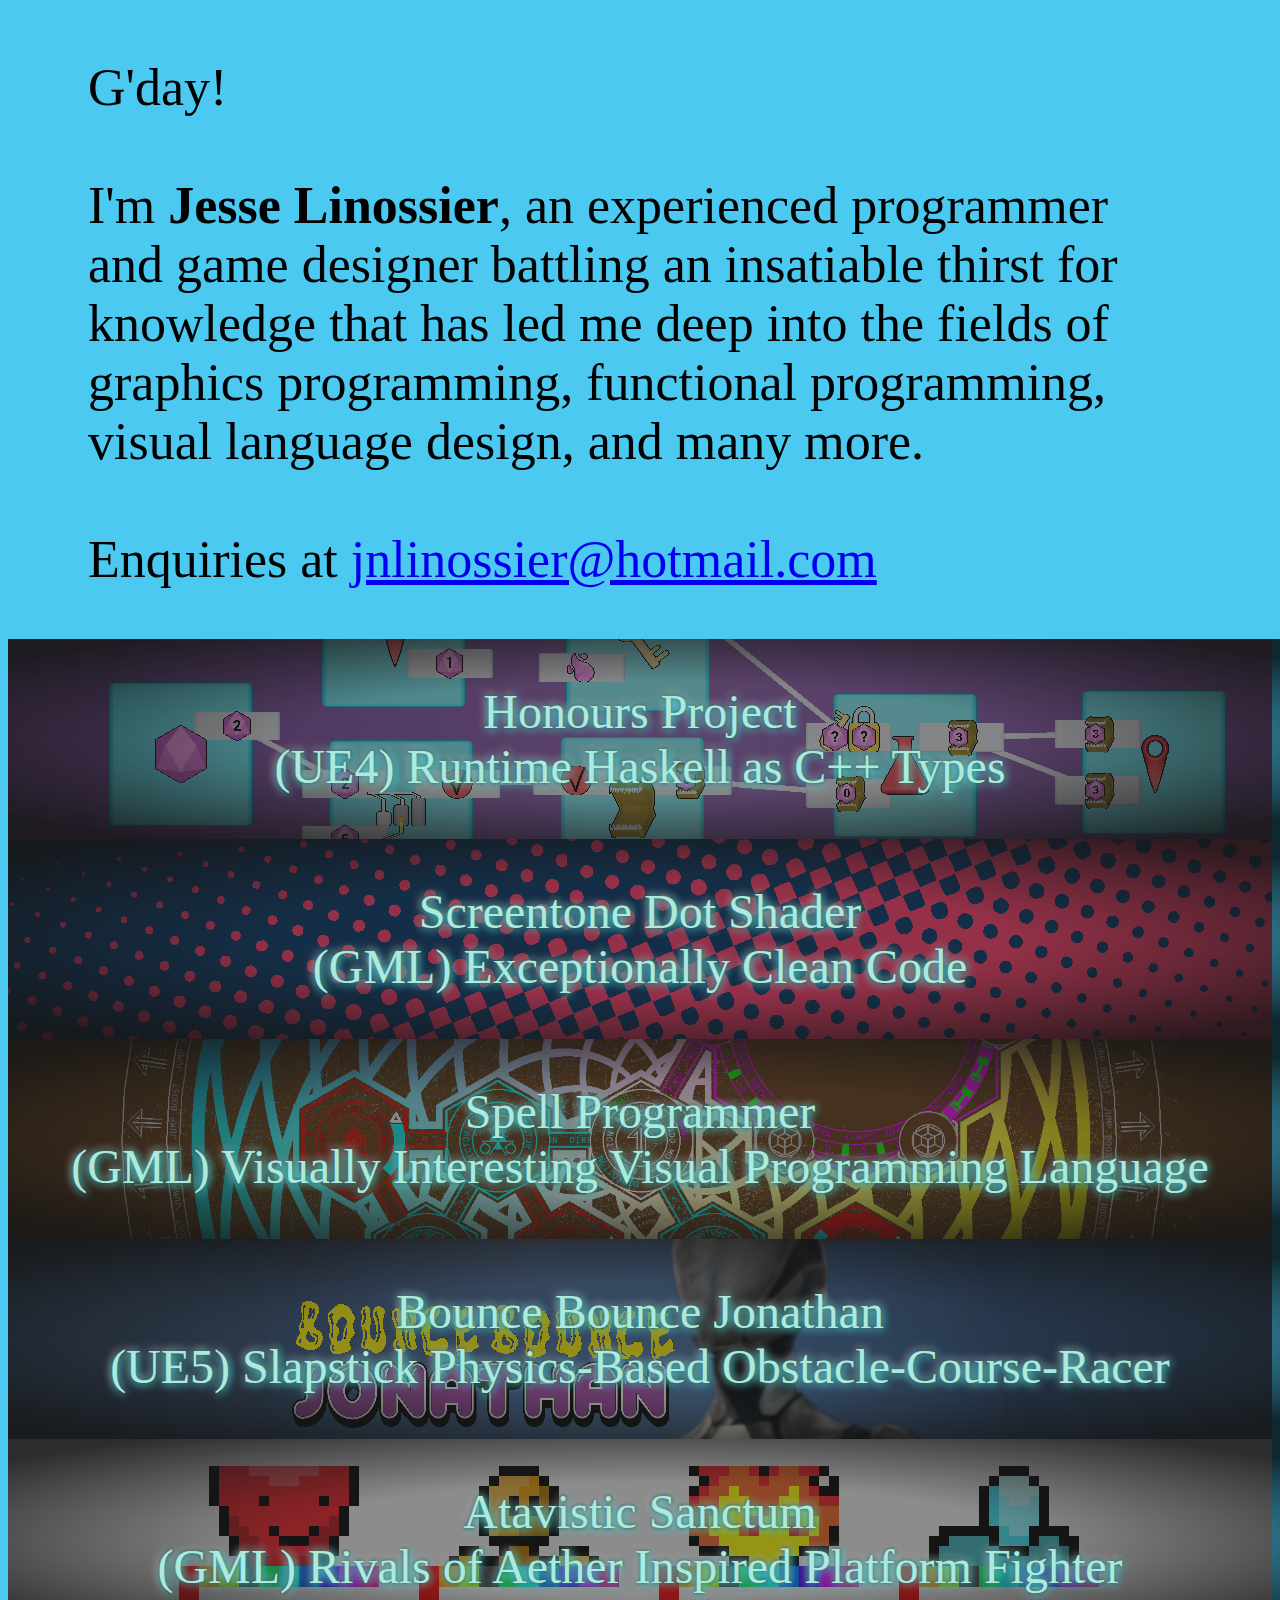
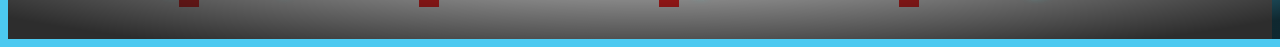
==== index.html @ 7229cfa0 "Added more Banners" ====
<head>
  <script defer="true" src="index.js"></script>
  <link rel="stylesheet" href="index.css">
</head>

<body>
  <header class="aboutme">
    <div>
      G'day!
      <br><br>
      I'm <strong>Jesse Linossier</strong>, an experienced programmer and game designer battling an insatiable thirst for knowledge that has led me deep into the fields of graphics programming, functional programming, visual language design, and many more.
      <br><br>
      Enquiries at <a href="mailto:jnlinossier@hotmail.com">jnlinossier@hotmail.com</a>
    </div>
  </header>


  <!-- Honours Project Embed-->
  <div class="project">
    <!-- Teaser Banner -->
    <div class="teaser">
      <img src="images/teasers/funcgame_200px.png">
      <div class="title">
        Honours Project
        <br>
        (UE4) Runtime Haskell as C++ Types
      </div>
    </div>
    <!-- Hit Tester -->
    <a href="#" class="fill-div"></a>
    <!-- activated Iframe -->
    <iframe frameborder="0" src="about:blank" data-src="https://itch.io/embed-upload/8851983?color=333333" allowfullscreen="false" width="1200" height="700">
      <a href="https://bladedtaco.itch.io/honours-project">Play Honours Project on itch.io</a>
    </iframe>
  </div>

  <!-- Dots Shader Embed-->
  <div class="project">
    <!-- Teaser Banner -->
    <div class="teaser">
      <img src="images/teasers/dots_200px.png">
      <div class="title">
        Screentone Dot Shader
        <br>
        (GML) Exceptionally Clean Code
      </div>
    </div>
    <!-- Hit Tester -->
    <a href="#" class="fill-div"></a>
    <!-- activated Iframe -->
    <iframe frameborder="0" src="about:blank" data-src="https://itch.io/embed-upload/9131368?color=333333" allowfullscreen="false" width="1200" height="720">
      <a href="https://bladedtaco.itch.io/screentone-dot-shader">Play Screentone Dot Shader on itch.io</a>
    </iframe>
  </div>

  <!-- Spell Programmer Embed-->
  <div class="project">
    <!-- Teaser Banner -->
    <div class="teaser">
      <img src="images/teasers/spell_200px.png">
      <div class="title">
        Spell Programmer
        <br>
        (GML) Visually Interesting Visual Programming Language
      </div>
    </div>
    <!-- Hit Tester -->
    <a href="#" class="fill-div"></a>
    <!-- activated Iframe -->
    <iframe frameborder="0" src="about:blank" data-src="https://itch.io/embed-upload/9131388?color=333333" allowfullscreen="" width="1200" height="720">
      <a href="https://bladedtaco.itch.io/spell-programmer-demo">Play Spell Programmer demo on itch.io</a>
    </iframe>
  </div>

  <!-- Bounce Bounce Jonathan -->
  <div class="project">
    <!-- Teaser Banner -->
    <div class="teaser">
      <img src="images/teasers/jonathan_200px.png">
      <div class="title">
        Bounce Bounce Jonathan
        <br>
        (UE5) Slapstick Physics-Based Obstacle-Course-Racer
      </div>
    </div>
    <!-- Hit Tester -->
    <a href="#" class="fill-div"></a>
    <!-- activated Iframe -->
    <iframe frameborder="0"s data-src="https://itch.io/embed/2350109" width="552" height="167"><a href="https://joelatta.itch.io/bounce-bounce-jonathan">Bounce Bounce Jonathan by joelatta, bladedTaco, Lukalio</a></iframe>
  </div>
  

  <!-- Atavistic Sanctum -->
  <div class="project">
    <!-- Teaser Banner -->
    <div class="teaser">
      <img src="images/teasers/sanctum_200px.png">
      <div class="title">
        Atavistic Sanctum
        <br>
        (GML) Rivals of Aether Inspired Platform Fighter
      </div>
    </div>
    <!-- Hit Tester -->
    <a href="#" class="fill-div"></a>

    <!-- Atavistic Sanctum Videos -->
    <video src="videos/Training.mov" controls="controls" style="max-width: 730px;"></video>
    <video src="videos/Hitbox Creator.mov" controls="controls" style="max-width: 730px;"></video>
    <video src="videos/Palette Swapping.mov" controls="controls" style="max-width: 730px;"></video>
    <video src="videos/Replays.mov" controls="controls" style="max-width: 730px;"></video>

    <!-- Atavistic Sanctum Gifs -->
    <img src="images/Baloony Idle.gif">
    <img src="images/Ethereal Spirit Idle.gif">
    <img src="images/Machination Idle.gif">
    <img src="images/Geos Idle.gif">
    
    <!-- Atavistic Sanctum Levels -->
    <img src="images/Waterfall.gif">
    <img src="images/Training Grounds.png">
    <img src="images/Outer Sanctum.png">
  
  </div>

</body>
---- index.css ----
body {
    background-color: #4cc9f0
}

strong {
    display: inline-block;
}

.aboutme {
    padding: 50px 80px;
    font-size: 52px;
    display: flex;
    flex-direction: column;
    justify-content: space-around;
}

/* Make project divs hit testable */
a.fill-div {
    display: block;
    height: 100%;
    width: 100%;
    text-decoration: none;
}
.project.shown a.fill-div {
    height: 0%;
    width: 0%;
}


/* Project Divs */
.project {
    float: none;
    width: 100%;
    border: 0px;
    padding: 0%;
    background-color: lightblue;
    transition: 
        max-height 0.5s ease-in-out, 
        background-color 0.5s ease-in-out;
}

.project:not(.shown) {
    overflow: hidden;
    max-height: 200px;


}
.project.shown {
    overflow: visible;
    max-height: 4000px;
    height: 100%;
    background-color: aqua;

}

.teaser::before {
    position: absolute;
    content: '';
    background-image: radial-gradient(rgba(255, 255, 255, 0) 40%, rgb(0, 0, 0, 0.8) 90%);
    height: 200px;
    width: 100%;
    pointer-events: none;
    z-index: 10;
}


.title {
    position: relative;
    display: flex;
    font-size: 48px;
    color: rgba(173, 233, 221);

    text-shadow:
        1px 1px 10px cyan, 
        -1px -1px 10px lightcoral, 
        0px 0px 4px black;

    top: -200px;
    height: 200px;
    width: 100%;
    pointer-events: none;
    z-index: 20;

    text-align: center;
    justify-content: center;
    align-items: center;

    background-color: rgba(41, 41, 41, 0.5);
}

.teaser {
    display:block;
    height: 200px;
    opacity: 1;  
    pointer-events: none;
}

.teaser img {
    margin-left: 50%;
    transform: translateX(-50%);
    pointer-events: none;
}

.project.shown .teaser {
    opacity: 0;
    height: 0%;
    position: absolute;
}


.project:has(+ .project.shown) {
    background-color: red;
}
.project.shown + .project {
    background-color: red;
}
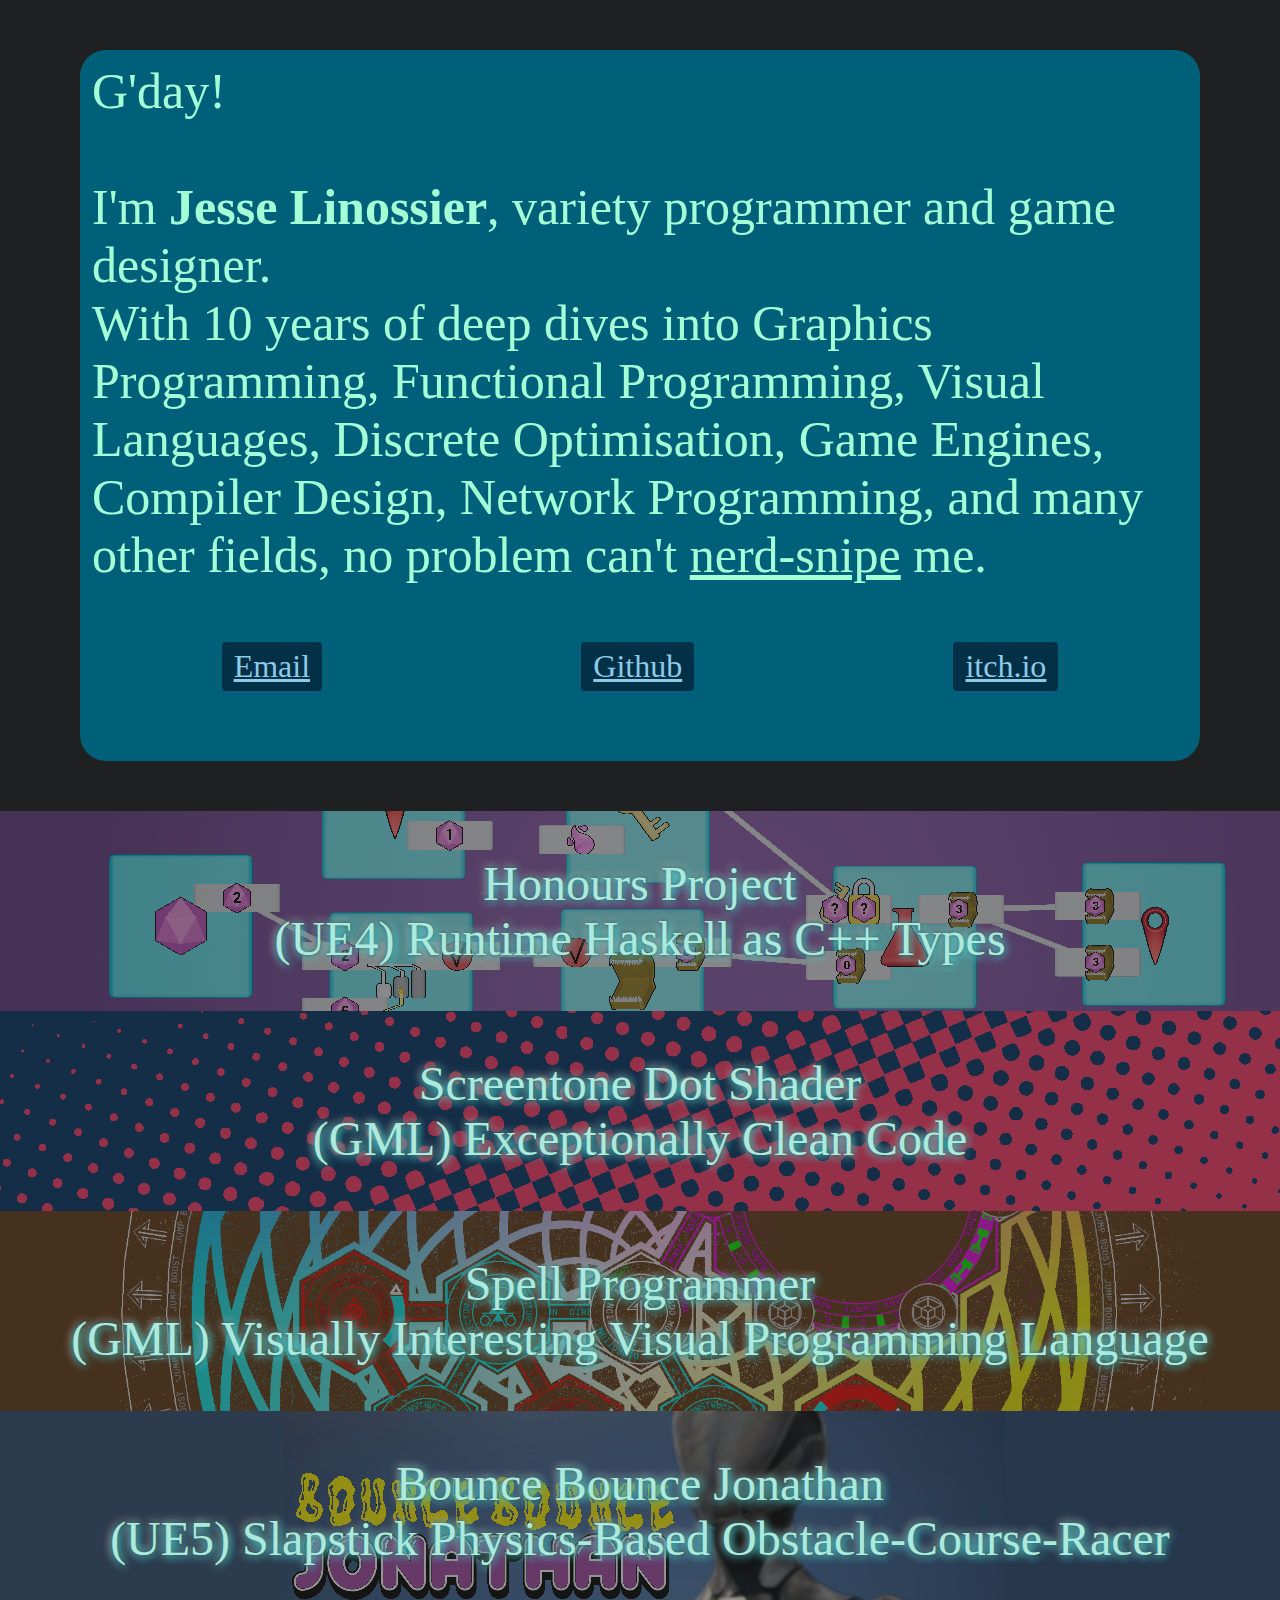
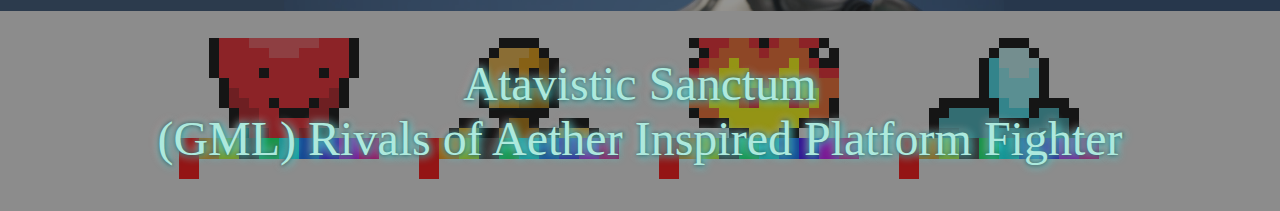
==== commit 9772a5cf: "About Me Header created" ====
--- a/index.html
+++ b/index.html
@@ -4,13 +4,35 @@
 </head>
 
 <body>
+  <!-- Header About Me Section -->
   <header class="aboutme">
     <div>
       G'day!
       <br><br>
-      I'm <strong>Jesse Linossier</strong>, an experienced programmer and game designer battling an insatiable thirst for knowledge that has led me deep into the fields of graphics programming, functional programming, visual language design, and many more.
-      <br><br>
-      Enquiries at <a href="mailto:jnlinossier@hotmail.com">jnlinossier@hotmail.com</a>
+      I'm <strong>Jesse Linossier</strong>, variety programmer and game designer.
+      <br>With 10 years of deep dives into Graphics Programming, Functional Programming, Visual Languages, Discrete Optimisation, Game Engines, Compiler Design, Network Programming, and many other fields, no problem can't
+      <div class="link inline">
+        <a href="https://xkcd.com/356/">nerd-snipe</a>
+        <span><a href="https://xkcd.com/356/">https://xkcd.com/356/</a></span>
+      </div> me.
+      <br>
+      <br>
+
+      <div class="links">
+        <div class="link block">
+          <a href="mailto:jnlinossier@hotmail.com">Email</a>
+          <a href="mailto:jnlinossier@hotmail.com">mailto:jnlinossier@hotmail.com</a>
+        </div>
+        <div class="link block">
+          <a href="https://github.com/BladedTaco">Github</a>
+          <a href="https://github.com/BladedTaco">https://github.com/BladedTaco</a>
+        </div>
+        <div class="link block">
+          <a href="https://bladedtaco.itch.io/">itch.io</a>
+          <a href="https://bladedtaco.itch.io/">https://bladedtaco.itch.io/</a>
+        </div>
+      </div>
+      <br>
     </div>
   </header>
 
--- a/index.css
+++ b/index.css
@@ -1,17 +1,181 @@
+html {
+    --scrollbarBG:rgb(38, 41, 42);
+    --thumbBG: rgb(75, 80, 83);
+}
+body::-webkit-scrollbar {
+    width: 11px;    
+}
 body {
-    background-color: #4cc9f0
-}
-
+    scrollbar-width: thin;
+    scrollbar-color: var(--thumbBG) var(--scrollbarBG);
+}
+body::-webkit-scrollbar-track {
+    background: var(--scrollbarBG);
+}
+body::-webkit-scrollbar-thumb {
+    background-color: var(--thumbBG) ;
+    border-radius: 6px;
+    border: 3px solid var(--scrollbarBG);
+}
+
+
+body {
+    background-color: rgb(30, 32, 33);
+    margin: 0px;
+    scrollbar-color: rgb(75, 80, 83) rgb(38, 41, 42);
+    scrollbar-width: thin;
+}
+
+/* About Me Section */
 strong {
     display: inline-block;
 }
 
 .aboutme {
     padding: 50px 80px;
-    font-size: 52px;
+    font-size: 50px;
     display: flex;
     flex-direction: column;
     justify-content: space-around;
+    color: #a5ffd6;
+}
+
+.aboutme div {
+    background-color: #00607a;
+    padding: 12px;
+    border-radius: 26px;
+}
+
+.aboutme div * {
+    padding: 0px;
+}
+
+/* About Me Links */
+.links {
+    font-size: 32px;
+    display: flex;
+    justify-content: space-around;
+}
+
+.block {
+    
+    position: relative;
+    display: flex;
+    flex-direction: column;
+    margin: 0px 2em;
+}
+
+.block *:nth-child(1) {
+
+    z-index: 40;
+    background-color: #023047;
+    border-radius: 4px;
+    padding: 6px 12px;
+}
+
+.link {
+    text-align: center;
+}
+
+.link a {
+    color: #8ecae6;
+}
+
+.link a:hover {
+    color: aliceblue;
+}
+
+.link a+* {
+    flex-basis: 0px;
+    display:inline;
+    text-align: center;
+    position:absolute;
+    justify-content: center;
+    
+    margin-left: 50%;
+    transform: translateX(-50%);
+    top: 0px;
+    opacity: 0;
+    transition:
+        top 0.5s ease-in-out,
+        opacity 0.5s ease-in-out;
+    pointer-events: none;
+    /* color: #023047; */
+}
+
+.link:hover a+* {
+    flex-basis: 0px;
+    text-align: center;
+    position:absolute;
+    top:100%;
+    justify-content: center;
+    margin-left: 50%;
+    transform: translateX(-50%);
+    opacity: 1;
+    transition: 
+        top 0.5s ease-in-out,
+        opacity 0.5s ease-in-out;
+    pointer-events:fill;
+}
+
+.link.inline{
+    display: inline-flex;
+    vertical-align: top;
+}
+
+.link.inline * {
+    z-index: 40;
+    color:inherit;
+    vertical-align: top;
+    text-align: center;
+}
+
+.link.inline a+* {
+    z-index: 10;
+    display: inline-block;
+    position: relative;
+    overflow: visible;
+    
+    left: -50%;    
+    vertical-align: top;
+    margin: 0px;
+    margin-left: -100%;
+    margin-right: -100%;
+    text-align: center;
+    justify-content: center;
+    transform: translateX(-50%);
+}
+
+.link.inline:hover a+* {
+    flex-basis: 0px;
+}
+
+.link.inline a+* a {
+    display: block;
+    position: absolute;
+    flex-basis: 0px;
+    margin: 0px;
+    top: 0%;
+    transition: 
+        top 0.5s ease-in-out;
+    /* left: -50%; */
+    justify-content: center;
+    text-align: center;
+}
+
+.link.inline:hover a+* a {
+    display: relative;
+    position: absolute;
+    flex-basis: 0px;
+    transition: 
+        top 0.5s ease-in-out;
+    margin: 0px;
+    top: 100%;
+    width: 100%;
+    height: 100%;
+    justify-content: center;
+    align-self: center;
+    padding: 0px;
 }
 
 /* Make project divs hit testable */
@@ -46,21 +210,53 @@
 
 }
 .project.shown {
-    overflow: visible;
+    overflow-y: visible;
     max-height: 4000px;
     height: 100%;
-    background-color: aqua;
-
-}
+    /* background-color: aqua; */
+
+}
+
+@property --gradient-inner {
+    syntax: '<percentage>';
+    initial-value: 40%;
+    inherits: false;
+}
+@property --gradient-outer {
+    syntax: '<percentage>';
+    initial-value: 40%;
+    inherits: false;
+}
+
 
 .teaser::before {
+    --gradient-inner: 40%;
+    --gradient-outer: 90%;
+
+    overflow: hidden;
     position: absolute;
     content: '';
-    background-image: radial-gradient(rgba(255, 255, 255, 0) 40%, rgb(0, 0, 0, 0.8) 90%);
+    background-image: radial-gradient(
+        rgba(255, 255, 255, 0) var(--gradient-inner), 
+        rgb(0, 0, 0, 0.8) var(--gradient-outer)
+    );
     height: 200px;
-    width: 100%;
-    pointer-events: none;
+    /* width: 100%; */
+    /* pointer-events: none; */
+    pointer-events: visible;
     z-index: 10;
+
+    transition: 
+        --gradient-inner 0.5s ease-in-out,
+        --gradient-outer 0.5s ease-in-out;
+}
+
+.teaser:hover::before{
+    --gradient-inner: 100%;
+    --gradient-outer: 120%;
+    transition: 
+        --gradient-inner 0.5s ease-in-out,
+        --gradient-outer 0.5s ease-in-out;
 }
 
 
@@ -104,13 +300,15 @@
 .project.shown .teaser {
     opacity: 0;
     height: 0%;
+    width: 0%;
     position: absolute;
-}
-
-
+    overflow: hidden;
+}
+
+/* 
 .project:has(+ .project.shown) {
     background-color: red;
 }
 .project.shown + .project {
     background-color: red;
-}+} */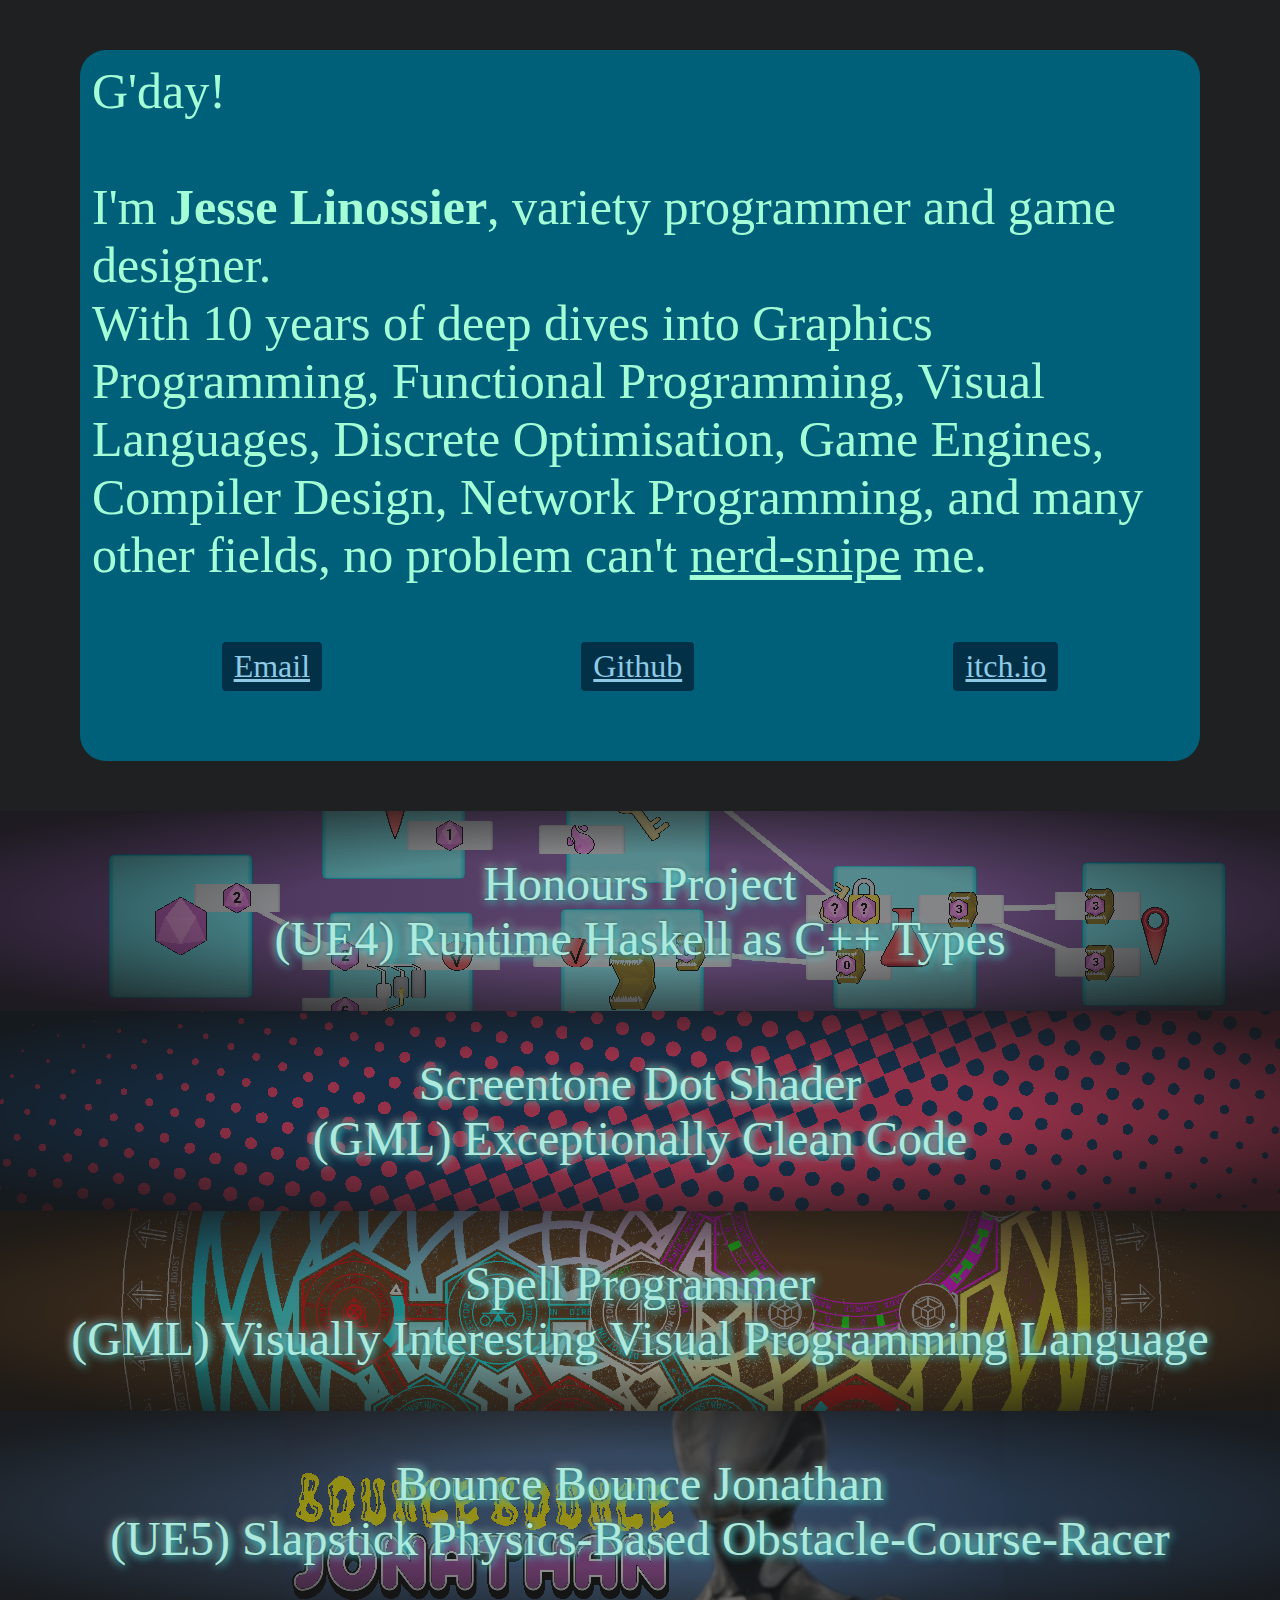
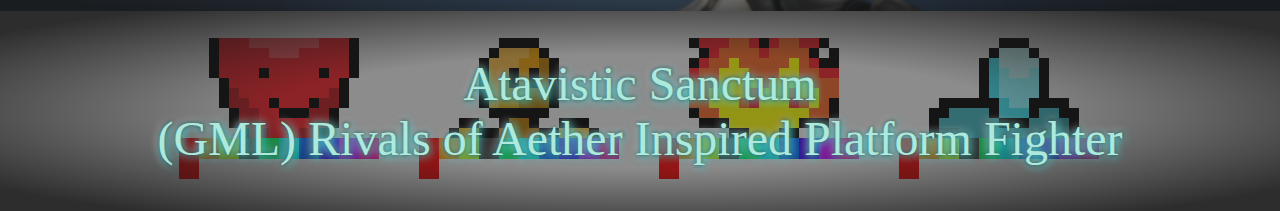
==== commit b246ca8d: "Added section background colours" ====
--- a/index.html
+++ b/index.html
@@ -38,7 +38,7 @@
 
 
   <!-- Honours Project Embed-->
-  <div class="project">
+  <div class="project" style="--bg-color: rgb(100,59,132)">
     <!-- Teaser Banner -->
     <div class="teaser">
       <img src="images/teasers/funcgame_200px.png">
@@ -57,7 +57,7 @@
   </div>
 
   <!-- Dots Shader Embed-->
-  <div class="project">
+  <div class="project" style="--bg-color: rgb(1,51,100)">
     <!-- Teaser Banner -->
     <div class="teaser">
       <img src="images/teasers/dots_200px.png">
@@ -76,7 +76,7 @@
   </div>
 
   <!-- Spell Programmer Embed-->
-  <div class="project">
+  <div class="project" style="--bg-color: rgb(96,57,18)">
     <!-- Teaser Banner -->
     <div class="teaser">
       <img src="images/teasers/spell_200px.png">
@@ -95,7 +95,7 @@
   </div>
 
   <!-- Bounce Bounce Jonathan -->
-  <div class="project">
+  <div class="project" style="--bg-color: rgb(47,76,112)">
     <!-- Teaser Banner -->
     <div class="teaser">
       <img src="images/teasers/jonathan_200px.png">
@@ -113,7 +113,7 @@
   
 
   <!-- Atavistic Sanctum -->
-  <div class="project">
+  <div class="project" style="--bg-color: rgb(208,208,208)">
     <!-- Teaser Banner -->
     <div class="teaser">
       <img src="images/teasers/sanctum_200px.png">
--- a/index.css
+++ b/index.css
@@ -197,10 +197,12 @@
     width: 100%;
     border: 0px;
     padding: 0%;
-    background-color: lightblue;
+    /* background-color: lightblue; */
     transition: 
         max-height 0.5s ease-in-out, 
         background-color 0.5s ease-in-out;
+        
+    background-color: var(--bg-color);
 }
 
 .project:not(.shown) {
@@ -213,8 +215,6 @@
     overflow-y: visible;
     max-height: 4000px;
     height: 100%;
-    /* background-color: aqua; */
-
 }
 
 @property --gradient-inner {
@@ -241,7 +241,7 @@
         rgb(0, 0, 0, 0.8) var(--gradient-outer)
     );
     height: 200px;
-    /* width: 100%; */
+    width: 100%;
     /* pointer-events: none; */
     pointer-events: visible;
     z-index: 10;
@@ -287,6 +287,7 @@
 .teaser {
     display:block;
     height: 200px;
+    width: 100%;
     opacity: 1;  
     pointer-events: none;
 }
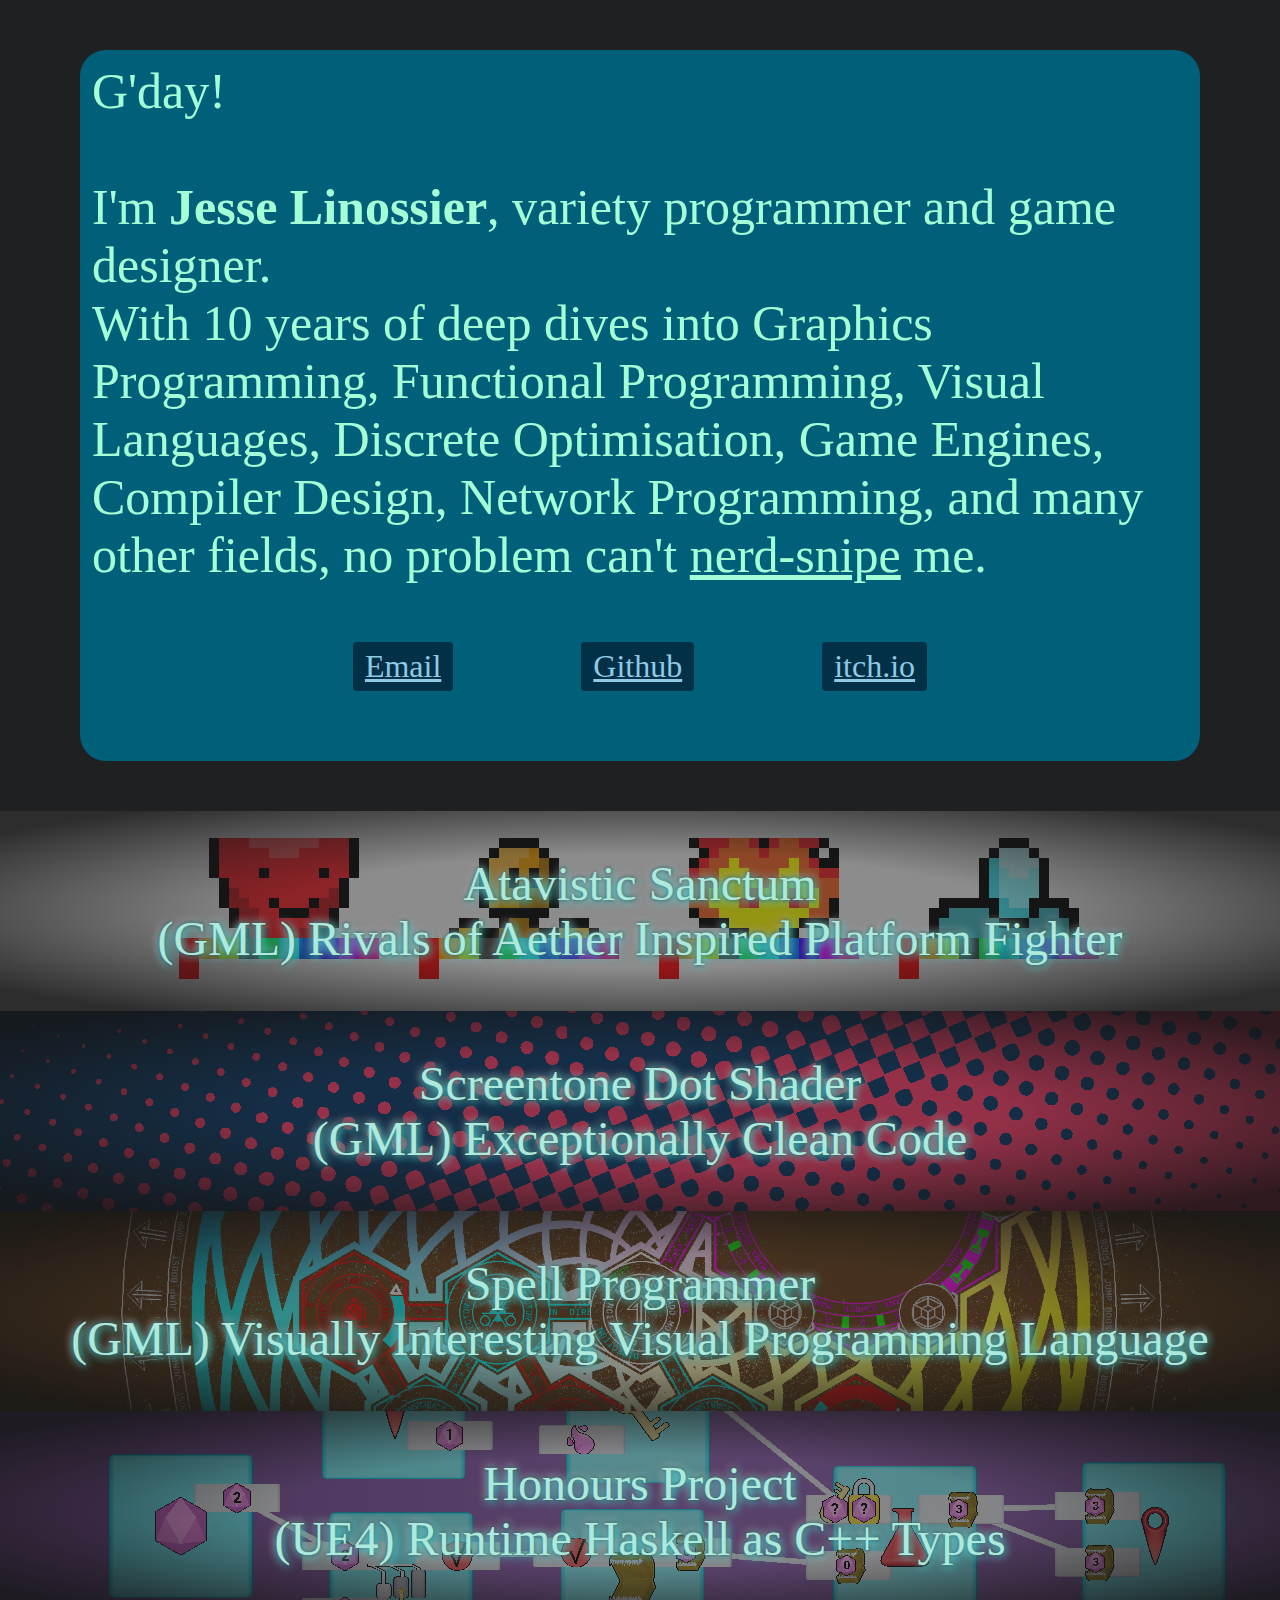
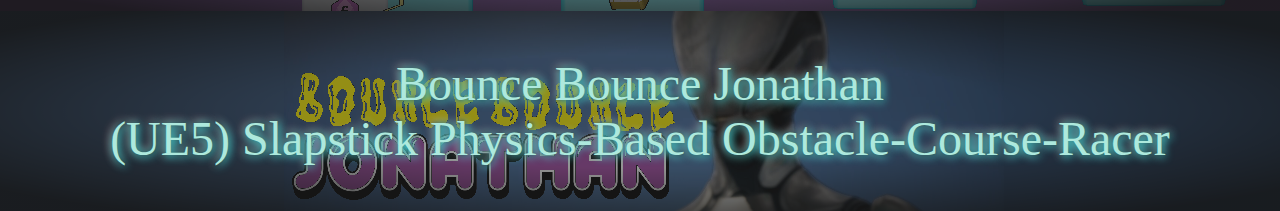
==== commit a9fd0b4b: "Added Dots Screentone text" ====
--- a/index.html
+++ b/index.html
@@ -36,82 +36,6 @@
     </div>
   </header>
 
-
-  <!-- Honours Project Embed-->
-  <div class="project" style="--bg-color: rgb(100,59,132)">
-    <!-- Teaser Banner -->
-    <div class="teaser">
-      <img src="images/teasers/funcgame_200px.png">
-      <div class="title">
-        Honours Project
-        <br>
-        (UE4) Runtime Haskell as C++ Types
-      </div>
-    </div>
-    <!-- Hit Tester -->
-    <a href="#" class="fill-div"></a>
-    <!-- activated Iframe -->
-    <iframe frameborder="0" src="about:blank" data-src="https://itch.io/embed-upload/8851983?color=333333" allowfullscreen="false" width="1200" height="700">
-      <a href="https://bladedtaco.itch.io/honours-project">Play Honours Project on itch.io</a>
-    </iframe>
-  </div>
-
-  <!-- Dots Shader Embed-->
-  <div class="project" style="--bg-color: rgb(1,51,100)">
-    <!-- Teaser Banner -->
-    <div class="teaser">
-      <img src="images/teasers/dots_200px.png">
-      <div class="title">
-        Screentone Dot Shader
-        <br>
-        (GML) Exceptionally Clean Code
-      </div>
-    </div>
-    <!-- Hit Tester -->
-    <a href="#" class="fill-div"></a>
-    <!-- activated Iframe -->
-    <iframe frameborder="0" src="about:blank" data-src="https://itch.io/embed-upload/9131368?color=333333" allowfullscreen="false" width="1200" height="720">
-      <a href="https://bladedtaco.itch.io/screentone-dot-shader">Play Screentone Dot Shader on itch.io</a>
-    </iframe>
-  </div>
-
-  <!-- Spell Programmer Embed-->
-  <div class="project" style="--bg-color: rgb(96,57,18)">
-    <!-- Teaser Banner -->
-    <div class="teaser">
-      <img src="images/teasers/spell_200px.png">
-      <div class="title">
-        Spell Programmer
-        <br>
-        (GML) Visually Interesting Visual Programming Language
-      </div>
-    </div>
-    <!-- Hit Tester -->
-    <a href="#" class="fill-div"></a>
-    <!-- activated Iframe -->
-    <iframe frameborder="0" src="about:blank" data-src="https://itch.io/embed-upload/9131388?color=333333" allowfullscreen="" width="1200" height="720">
-      <a href="https://bladedtaco.itch.io/spell-programmer-demo">Play Spell Programmer demo on itch.io</a>
-    </iframe>
-  </div>
-
-  <!-- Bounce Bounce Jonathan -->
-  <div class="project" style="--bg-color: rgb(47,76,112)">
-    <!-- Teaser Banner -->
-    <div class="teaser">
-      <img src="images/teasers/jonathan_200px.png">
-      <div class="title">
-        Bounce Bounce Jonathan
-        <br>
-        (UE5) Slapstick Physics-Based Obstacle-Course-Racer
-      </div>
-    </div>
-    <!-- Hit Tester -->
-    <a href="#" class="fill-div"></a>
-    <!-- activated Iframe -->
-    <iframe frameborder="0"s data-src="https://itch.io/embed/2350109" width="552" height="167"><a href="https://joelatta.itch.io/bounce-bounce-jonathan">Bounce Bounce Jonathan by joelatta, bladedTaco, Lukalio</a></iframe>
-  </div>
-  
-
   <!-- Atavistic Sanctum -->
   <div class="project" style="--bg-color: rgb(208,208,208)">
     <!-- Teaser Banner -->
@@ -145,4 +69,109 @@
   
   </div>
 
+  <!-- Dots Shader Embed-->
+  <div class="project" style="--bg-color: rgb(1,51,100)">
+    <!-- Teaser Banner -->
+    <div class="teaser">
+      <img src="images/teasers/dots_200px.png">
+      <div class="title">
+        Screentone Dot Shader
+        <br>
+        (GML) Exceptionally Clean Code
+      </div>
+    </div>
+    <!-- Hit Tester -->
+    <a href="#" class="fill-div"></a>
+    <!-- Content -->
+    <div class="project-content">
+      <!-- activated Iframe -->
+      <iframe frameborder="0" src="about:blank" data-src="https://itch.io/embed-upload/9131368?color=333333" allowfullscreen="false" width="1200" height="720">
+        <a href="https://bladedtaco.itch.io/screentone-dot-shader">Play Screentone Dot Shader on itch.io</a>
+      </iframe>
+
+      <!-- Spiel -->
+      <div class="project-text">
+        <!-- Title -->
+        <h1 class="project-title">Screentone Dot Shader</h1>
+        <h2 class="project-subtitle">Gamemaker Studio 2.3 Beta</h2>
+        <!-- Links -->
+        <div class="project-links">
+          <div class="link block">
+            <a href="https://github.com/BladedTaco">Github</a>
+            <a href="https://github.com/BladedTaco">https://github.com/BladedTaco</a>
+          </div>
+          <div class="link block">
+            <a href="https://bladedtaco.itch.io/">itch.io</a>
+            <a href="https://bladedtaco.itch.io/">https://bladedtaco.itch.io/</a>
+          </div>
+        </div>
+
+        <!-- Content -->
+        <div class="project-body">
+          <br>
+          A simple project from 2020 made alongside the release of Gamemaker Studio 2.3 beta which introduced lightweight classes. 
+          <br> <br>
+          The project displays a simple screentone dot shader which is controlled by the on-screen tokens. The project revolves around communication between the CPU-based GML code and the GPU-based GLSL shader, which is made highly readable and simple by the introduction of the simple classes.
+          <br> <br>
+          While not an impressive project, it showcases the ability of the Object-Oriented Programming paradigm to excel when working to its strengths; a programming paradigm that many like to eschew and make mockery of with purposely ill-fitting examples.
+        </div>
+    </div>
+    </div>
+  </div>
+
+  <!-- Spell Programmer Embed-->
+  <div class="project" style="--bg-color: rgb(96,57,18)">
+    <!-- Teaser Banner -->
+    <div class="teaser">
+      <img src="images/teasers/spell_200px.png">
+      <div class="title">
+        Spell Programmer
+        <br>
+        (GML) Visually Interesting Visual Programming Language
+      </div>
+    </div>
+    <!-- Hit Tester -->
+    <a href="#" class="fill-div"></a>
+    <!-- activated Iframe -->
+    <iframe frameborder="0" src="about:blank" data-src="https://itch.io/embed-upload/9131388?color=333333" allowfullscreen="" width="1200" height="720">
+      <a href="https://bladedtaco.itch.io/spell-programmer-demo">Play Spell Programmer demo on itch.io</a>
+    </iframe>
+  </div>
+
+  <!-- Honours Project Embed-->
+  <div class="project" style="--bg-color: rgb(100,59,132)">
+    <!-- Teaser Banner -->
+    <div class="teaser">
+      <img src="images/teasers/funcgame_200px.png">
+      <div class="title">
+        Honours Project
+        <br>
+        (UE4) Runtime Haskell as C++ Types
+      </div>
+    </div>
+    <!-- Hit Tester -->
+    <a href="#" class="fill-div"></a>
+    <!-- activated Iframe -->
+    <iframe frameborder="0" src="about:blank" data-src="https://itch.io/embed-upload/8851983?color=333333" allowfullscreen="false" width="1200" height="720">
+      <a href="https://bladedtaco.itch.io/honours-project">Play Honours Project on itch.io</a>
+    </iframe>
+  </div>
+
+  <!-- Bounce Bounce Jonathan -->
+  <div class="project" style="--bg-color: rgb(47,76,112)">
+    <!-- Teaser Banner -->
+    <div class="teaser">
+      <img src="images/teasers/jonathan_200px.png">
+      <div class="title">
+        Bounce Bounce Jonathan
+        <br>
+        (UE5) Slapstick Physics-Based Obstacle-Course-Racer
+      </div>
+    </div>
+    <!-- Hit Tester -->
+    <a href="#" class="fill-div"></a>
+    <!-- activated Iframe -->
+    <iframe frameborder="0"s data-src="https://itch.io/embed/2350109" width="552" height="167"><a href="https://joelatta.itch.io/bounce-bounce-jonathan">Bounce Bounce Jonathan by joelatta, bladedTaco, Lukalio</a></iframe>
+  </div>
+
 </body>
--- a/index.css
+++ b/index.css
@@ -54,7 +54,7 @@
 .links {
     font-size: 32px;
     display: flex;
-    justify-content: space-around;
+    justify-content: center;
 }
 
 .block {
@@ -193,6 +193,8 @@
 
 /* Project Divs */
 .project {
+    display:block;
+    position: relative;
     float: none;
     width: 100%;
     border: 0px;
@@ -208,12 +210,10 @@
 .project:not(.shown) {
     overflow: hidden;
     max-height: 200px;
-
-
 }
 .project.shown {
     overflow-y: visible;
-    max-height: 4000px;
+    max-height: 720px;
     height: 100%;
 }
 
@@ -312,4 +312,71 @@
 }
 .project.shown + .project {
     background-color: red;
-} */+} */
+
+.project-content {
+    display:flex;
+    flex-direction: row;
+
+    font-size: 28px;
+    align-content: center;
+    text-align: center;
+
+    width:100%;
+    height:100%;
+}
+
+/* project iframe needs 1200px width exactly */
+.project-content iframe {
+    flex: 0 0 1200px;
+}
+
+.project-title {
+    display:block;
+    width: 100%;
+    font-size: 46px;
+    align-content: center;
+    text-align: center;
+    margin: 2% 2% 0.5% 2%;
+}
+.project-subtitle {
+    display:block;
+    width: 100%;
+    font-size: 24px;
+    align-content: center;
+    text-align: center;
+    margin: 0.5% 2% 2% 2%;
+}
+
+
+.project-links {
+    display:flex;
+    justify-content: center;
+    font-size:24px;
+}
+
+.project-links .link {
+    margin: 5px;
+}
+
+
+.project-body {
+    display:flex;
+    flex-direction: row;
+    text-align: left;
+}
+
+.project-text {
+    display:flex;
+    flex-direction: column;
+    align-content: center;
+
+    color:aliceblue;
+    
+    width: 100%;
+    height: 100%;
+    font-size: 24px;
+    align-content: center;
+    text-align: center;
+    margin: 2%;
+}
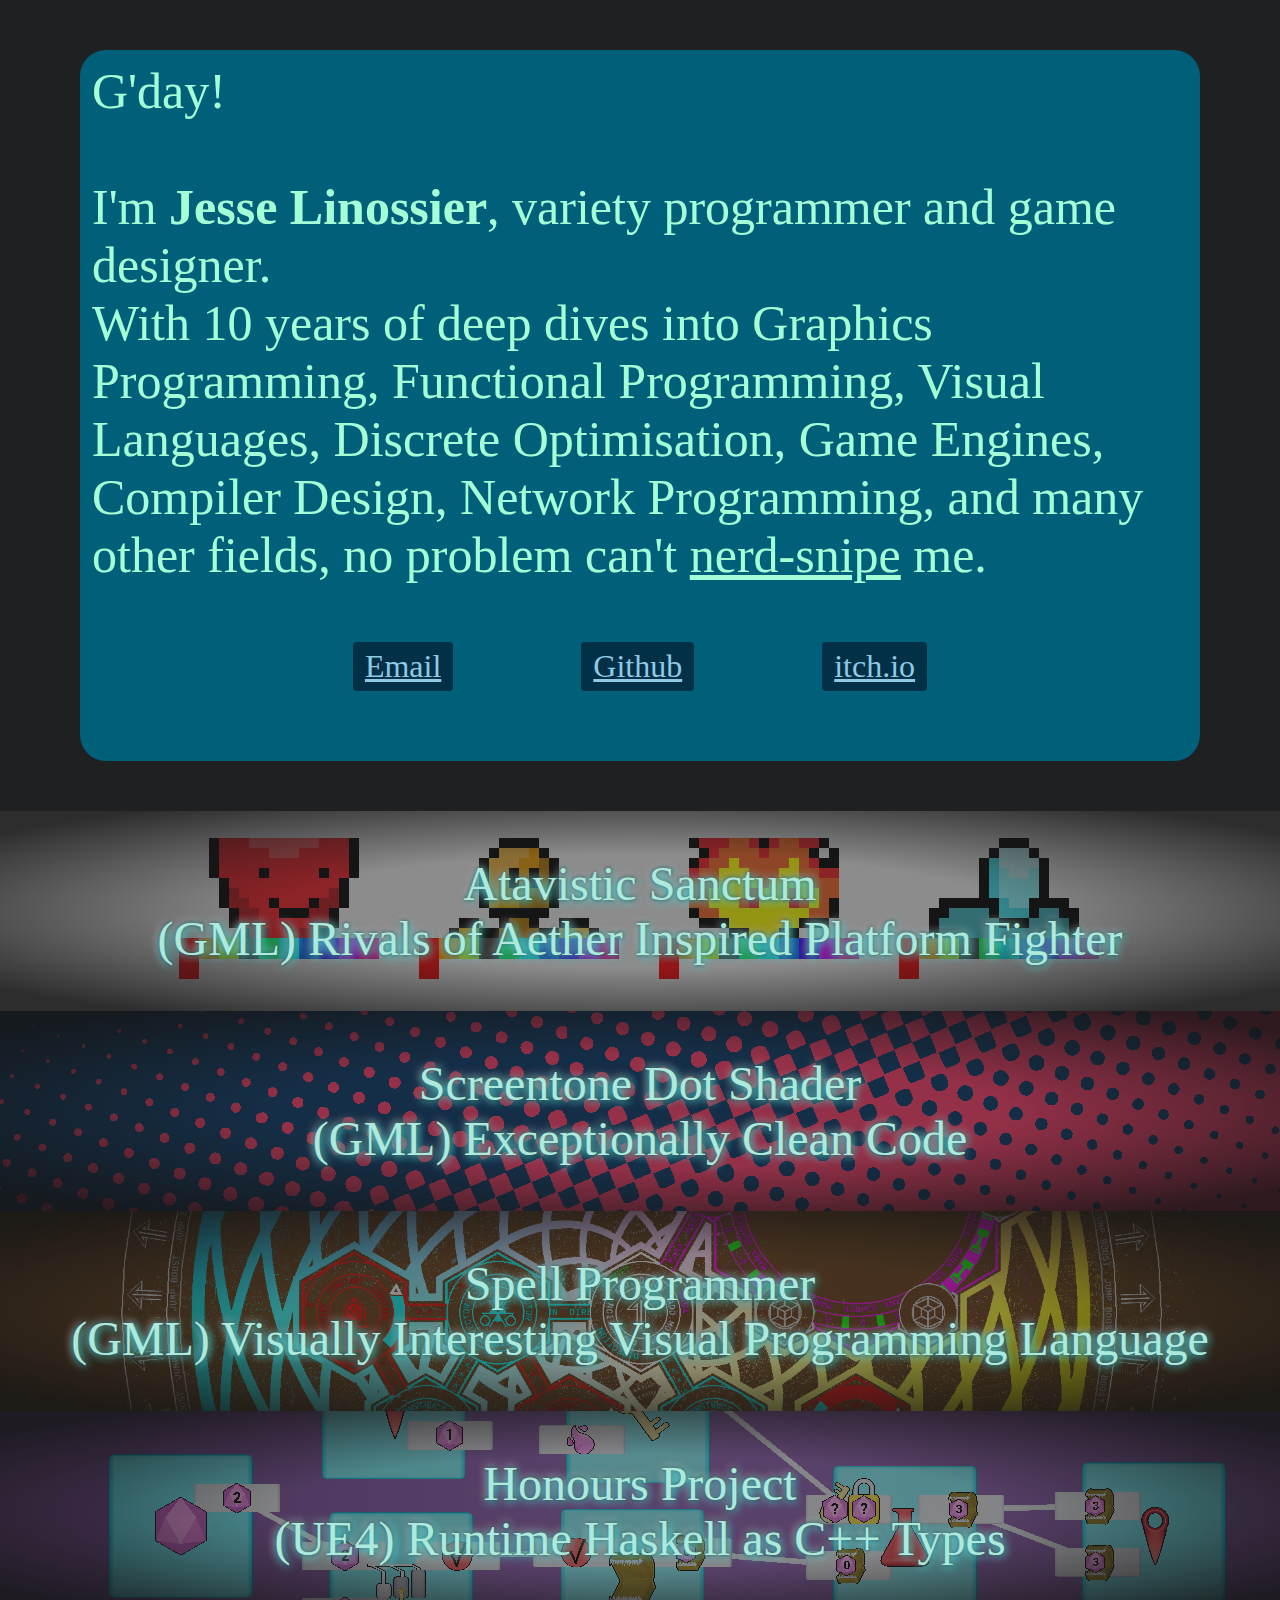
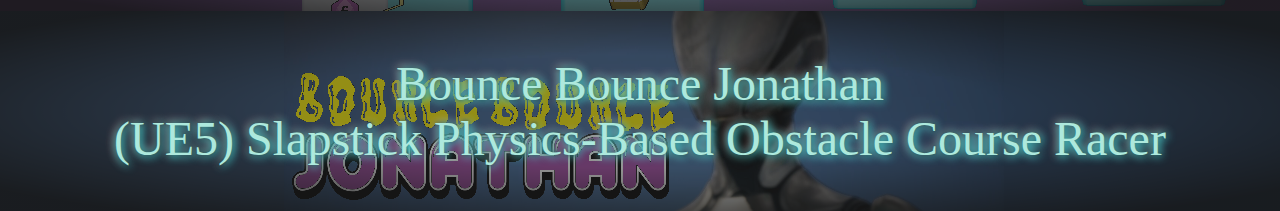
==== commit 744deda1: "Added Content for most sections" ====
--- a/index.html
+++ b/index.html
@@ -50,23 +50,67 @@
     <!-- Hit Tester -->
     <a href="#" class="fill-div"></a>
 
-    <!-- Atavistic Sanctum Videos -->
-    <video src="videos/Training.mov" controls="controls" style="max-width: 730px;"></video>
-    <video src="videos/Hitbox Creator.mov" controls="controls" style="max-width: 730px;"></video>
-    <video src="videos/Palette Swapping.mov" controls="controls" style="max-width: 730px;"></video>
-    <video src="videos/Replays.mov" controls="controls" style="max-width: 730px;"></video>
-
-    <!-- Atavistic Sanctum Gifs -->
-    <img src="images/Baloony Idle.gif">
-    <img src="images/Ethereal Spirit Idle.gif">
-    <img src="images/Machination Idle.gif">
-    <img src="images/Geos Idle.gif">
+    <!-- Content -->
+    <div class="project-content scroll">
+
+      <!-- Spiel -->
+      <div class="project-text">
+        <!-- Title -->
+        <h1 class="project-title">Atavistic Sanctum</h1>
+        <h2 class="project-subtitle">Gamemaker Studio 2</h2>
+        <!-- Links -->
+        <div class="project-links">
+          <div class="link block">
+            <a href="https://github.com/BladedTaco">Github</a>
+            <a href="https://github.com/BladedTaco">https://github.com/BladedTaco</a>
+          </div>
+          <div class="link block">
+            <a href="https://bladedtaco.itch.io/">itch.io</a>
+            <a href="https://bladedtaco.itch.io/">https://bladedtaco.itch.io/</a>
+          </div>
+        </div>
+
+        <!-- Content -->
+        <div class="project-body">
+          <br>
+          Year 12 Software Development folio project made in 2018, with an attempted revival in 2019 through a hitbox creator tool that addressed the problem of maintaining over 1000 hitboxes as raw numbers.
+          <br> <br>
+          The project is an in-depth platform fighter including:
+          <li>4 playable characters</li>
+          <li>up to 8 concurrent players</li>
+          <li>3 stages</li>
+          <li>Interactive Replays (take control at any time)</li>
+          <li>Online Play</li>
+          <li>Training Mode</li>
+          <li>Directional Grabs and Throws</li>
+          <li>Stamina-based Shielding and Rolls</li>
+          <li>tilt, smash, aerial, special, and ledge attacks</li>
+          <li>totalling in over 200 actions!</li>
+          <br> <br>
+          The hitbox creator makes hitbox/hurtbox creation and maintenance much easier thanks to the organization, visualization, and rapid prototyping it provides. I also included parsing and saving of hitboxes to directly change the Atavistic Sanctum game files to save any copy-pasting hitboxes between the tool and the game and prevent any errors that could arise from human error.
+        </div>
+      </div>
+
+
+      <!-- Atavistic Sanctum Videos -->
+      <video src="videos/Training.mov" controls="controls" style="max-width: 730px;"></video>
+      <video src="videos/Hitbox Creator.mov" controls="controls" style="max-width: 730px;"></video>
+      <video src="videos/Palette Swapping.mov" controls="controls" style="max-width: 730px;"></video>
+      <video src="videos/Replays.mov" controls="controls" style="max-width: 730px;"></video>
+
+      <!-- Atavistic Sanctum Gifs -->
+      <img src="images/Baloony Idle.gif">
+      <img src="images/Ethereal Spirit Idle.gif">
+      <img src="images/Machination Idle.gif">
+      <img src="images/Geos Idle.gif">
+      
+      <!-- Atavistic Sanctum Levels -->
+      <img src="images/Waterfall.gif">
+      <img src="images/Training Grounds.png">
+      <img src="images/Outer Sanctum.png">
     
-    <!-- Atavistic Sanctum Levels -->
-    <img src="images/Waterfall.gif">
-    <img src="images/Training Grounds.png">
-    <img src="images/Outer Sanctum.png">
-  
+    </div>
+
   </div>
 
   <!-- Dots Shader Embed-->
@@ -115,7 +159,7 @@
           <br> <br>
           While not an impressive project, it showcases the ability of the Object-Oriented Programming paradigm to excel when working to its strengths; a programming paradigm that many like to eschew and make mockery of with purposely ill-fitting examples.
         </div>
-    </div>
+      </div>
     </div>
   </div>
 
@@ -132,10 +176,42 @@
     </div>
     <!-- Hit Tester -->
     <a href="#" class="fill-div"></a>
-    <!-- activated Iframe -->
-    <iframe frameborder="0" src="about:blank" data-src="https://itch.io/embed-upload/9131388?color=333333" allowfullscreen="" width="1200" height="720">
-      <a href="https://bladedtaco.itch.io/spell-programmer-demo">Play Spell Programmer demo on itch.io</a>
-    </iframe>
+
+    <!-- Content -->
+    <div class="project-content">
+      <!-- activated Iframe -->
+      <iframe frameborder="0" src="about:blank" data-src="https://itch.io/embed-upload/9131388?color=333333" allowfullscreen="" width="1200" height="720">
+        <a href="https://bladedtaco.itch.io/spell-programmer-demo">Play Spell Programmer demo on itch.io</a>
+      </iframe>
+
+      <!-- Spiel -->
+      <div class="project-text">
+        <!-- Title -->
+        <h1 class="project-title">Spell Programmer</h1>
+        <h2 class="project-subtitle">Gamemaker Studio 2</h2>
+        <!-- Links -->
+        <div class="project-links">
+          <div class="link block">
+            <a href="https://github.com/BladedTaco">Github</a>
+            <a href="https://github.com/BladedTaco">https://github.com/BladedTaco</a>
+          </div>
+          <div class="link block">
+            <a href="https://bladedtaco.itch.io/">itch.io</a>
+            <a href="https://bladedtaco.itch.io/">https://bladedtaco.itch.io/</a>
+          </div>
+        </div>
+
+        <!-- Content -->
+        <div class="project-body">
+          <br>
+          My first proof-of-concept of my dream project made in 2020: A dueling game where spells are fully programmable from scratch, render into human-readable spell-circles, and anyone can learn how to program spells.
+          <br> <br>
+          The proof-of-concept focusses on the spell programming side, where a stacked-hex-grid-graph is used to hold spell tiles which can be piped together into a central trick tile that affects the world. I achieved what I wanted with this prototype, in that I found out what I needed to learn to make my dream game a reality.
+          <br> <br>
+          This project led me into the fields of graphics programming, functional programming, visual language design, human computer interaction, and computing education. All of which I continue to learn more about in order to one day return to this game. Most notably, this project was the impetus for my Honours Thesis Project.
+        </div>
+      </div>
+    </div>
   </div>
 
   <!-- Honours Project Embed-->
@@ -151,10 +227,42 @@
     </div>
     <!-- Hit Tester -->
     <a href="#" class="fill-div"></a>
-    <!-- activated Iframe -->
-    <iframe frameborder="0" src="about:blank" data-src="https://itch.io/embed-upload/8851983?color=333333" allowfullscreen="false" width="1200" height="720">
-      <a href="https://bladedtaco.itch.io/honours-project">Play Honours Project on itch.io</a>
-    </iframe>
+
+    <!-- Content -->
+    <div class="project-content">
+      <!-- activated Iframe -->
+      <iframe frameborder="0" src="about:blank" data-src="https://itch.io/embed-upload/8851983?color=333333" allowfullscreen="false" width="1200" height="720">
+        <a href="https://bladedtaco.itch.io/honours-project">Play Honours Project on itch.io</a>
+      </iframe>
+      
+      <!-- Spiel -->
+      <div class="project-text">
+        <!-- Title -->
+        <h1 class="project-title">Honours Thesis Project</h1>
+        <h2 class="project-subtitle">Unreal Engine 4.27 (Custom)</h2>
+        <!-- Links -->
+        <div class="project-links">
+          <div class="link block">
+            <a href="https://github.com/BladedTaco">Github</a>
+            <a href="https://github.com/BladedTaco">https://github.com/BladedTaco</a>
+          </div>
+          <div class="link block">
+            <a href="https://bladedtaco.itch.io/">itch.io</a>
+            <a href="https://bladedtaco.itch.io/">https://bladedtaco.itch.io/</a>
+          </div>
+        </div>
+
+        <!-- Content -->
+        <div class="project-body">
+          <br>
+          My 2023 Honours Thesis Project made in a custom version of Unreal Engine 4.27 which brings back the HTML export option. Currently targeting official publication at a conference.
+          <br> <br>
+          My Thesis: "Leveraging Familiar Game Concepts to Create a Game for Teaching Functional Programming" is aimed at addressing the hardest part of turning my dream game into fruition, teaching people how to program. The hypothesis, is that many people already know programming-like systems from learning game strategies and that all that is needed is to translate this into concrete concepts and build confidence.
+          <br> <br>
+          The game itself required a highly complex haskell-like type system coded entirely in runtime C++. Careful design tricks and a custom pre-processing pipeline was used to ensure this type system was type safe, while also being type erased. Don't know what that means? contact me! I love talking about this project!
+        </div>
+      </div>
+    </div>
   </div>
 
   <!-- Bounce Bounce Jonathan -->
@@ -165,13 +273,53 @@
       <div class="title">
         Bounce Bounce Jonathan
         <br>
-        (UE5) Slapstick Physics-Based Obstacle-Course-Racer
-      </div>
-    </div>
-    <!-- Hit Tester -->
-    <a href="#" class="fill-div"></a>
-    <!-- activated Iframe -->
-    <iframe frameborder="0"s data-src="https://itch.io/embed/2350109" width="552" height="167"><a href="https://joelatta.itch.io/bounce-bounce-jonathan">Bounce Bounce Jonathan by joelatta, bladedTaco, Lukalio</a></iframe>
+        (UE5) Slapstick Physics-Based Obstacle Course Racer
+      </div>
+    </div>
+    <!-- Hit Tester -->
+    <a href="#" class="fill-div"></a>
+
+    <!-- Content -->
+    <div class="project-content">
+      <!-- Images -->
+      <div style="height: 720px">
+        <!-- image table -->
+        <table class="img-table">
+          <tr>
+            <td><img src="images/Jonathan/racing.png"></td>
+            <td><img src="images/Jonathan/building.png"></td>
+          </tr>
+          <tr>
+            <td><img src="images/Jonathan/placed items.png"></td>
+            <td><img src="images/Jonathan/missions.png"></td>
+          </tr>
+        </table>
+      </div>
+
+      <!-- Spiel -->
+      <div class="project-text">
+        <!-- Title -->
+        <h1 class="project-title">Bounce Bounce Jonathan</h1>
+        <h2 class="project-subtitle">Unreal Engine 5.3</h2>
+        <!-- Links -->
+        <div class="project-links">
+          <div class="link block">
+            <a href="https://bladedtaco.itch.io/">itch.io</a>
+            <a href="https://bladedtaco.itch.io/">https://bladedtaco.itch.io/</a>
+          </div>
+        </div>
+
+        <!-- Content -->
+        <div class="project-body">
+          <br>
+          A collaborative university project developed over 6 weeks in 2023. Due to my university's plagiarism guidelines source code is not available.
+          <br> <br>
+          On this project, I primarily focussed on the camera/physics interactions, realtime world-space 3D textures and materials, and screen-space effects. I am also the voice of the entirely acapella sound design, which has the strange effect of draining sanity through humour.
+          <br> <br>
+          The main challenges I solved revolve around having a physics-based movement system work alongside the state-based character movement component that UE5 requires characters to use. This was solved mostly by overriding methods into no-op functions, hooking into available event delegates, and careful tweaks to real-world physics formulas. I recommend others to do this too if they wish to learn how the inbuilt movement system works under-the-hood.
+        </div>
+      </div>
+    </div>
   </div>
 
 </body>
--- a/index.css
+++ b/index.css
@@ -2,17 +2,17 @@
     --scrollbarBG:rgb(38, 41, 42);
     --thumbBG: rgb(75, 80, 83);
 }
-body::-webkit-scrollbar {
+*::-webkit-scrollbar {
     width: 11px;    
 }
-body {
+* {
     scrollbar-width: thin;
     scrollbar-color: var(--thumbBG) var(--scrollbarBG);
 }
-body::-webkit-scrollbar-track {
+*::-webkit-scrollbar-track {
     background: var(--scrollbarBG);
 }
-body::-webkit-scrollbar-thumb {
+*::-webkit-scrollbar-thumb {
     background-color: var(--thumbBG) ;
     border-radius: 6px;
     border: 3px solid var(--scrollbarBG);
@@ -212,7 +212,7 @@
     max-height: 200px;
 }
 .project.shown {
-    overflow-y: visible;
+    /* overflow-y: visible; */
     max-height: 720px;
     height: 100%;
 }
@@ -332,16 +332,18 @@
 }
 
 .project-title {
-    display:block;
-    width: 100%;
+    display:flex;
+    justify-content: center;
+    /* width: 100%; */
     font-size: 46px;
     align-content: center;
     text-align: center;
-    margin: 2% 2% 0.5% 2%;
+    margin: 1% 2% 0.5% 2%;
 }
 .project-subtitle {
-    display:block;
-    width: 100%;
+    display:flex;
+    justify-content: center;
+    /* width: 100%; */
     font-size: 24px;
     align-content: center;
     text-align: center;
@@ -362,8 +364,15 @@
 
 .project-body {
     display:flex;
-    flex-direction: row;
+    flex-direction: column;
     text-align: left;
+}
+
+.scroll {
+    overflow-y:scroll;
+    overflow-x:hidden;
+    display:block;
+    height: 720px;
 }
 
 .project-text {
@@ -375,8 +384,27 @@
     
     width: 100%;
     height: 100%;
-    font-size: 24px;
+    font-size: 22px;
     align-content: center;
     text-align: center;
-    margin: 2%;
-}
+    margin: 1%;
+}
+
+
+.img-table {
+    table-layout: fixed;
+    height: 720px;
+    margin: 0;
+    border: 0;
+    border-spacing: 0px;
+}
+
+.img-table * {
+    padding: 0px;
+    margin: 0px;
+    border: 0px;
+}
+
+.img-table img {
+    height: 360px;
+}